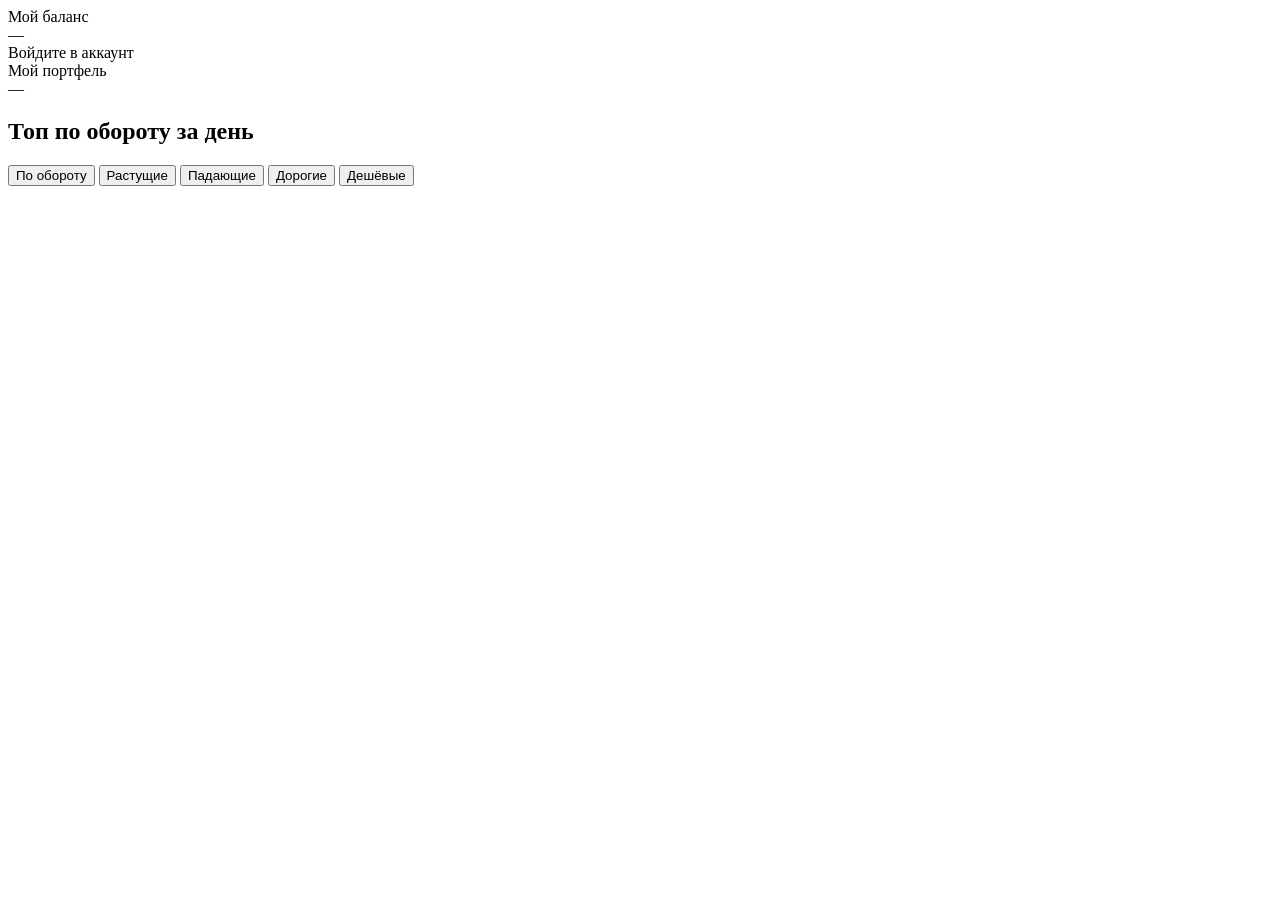
==== index.html @ 4b4e6dc5 "index" ====
<!DOCTYPE html>
<html lang="ru">
<head>
  <meta charset="UTF-8">
  <title>StonksSimulator</title>
  <link rel="stylesheet" href="css/common.css">
  <link rel="stylesheet" href="css/index.css">
</head>
<body>

<div id="header-mount"></div>

<div class="container">

  <div class="cards">
    <div class="card">
      <div>Мой баланс</div>
      <div class="balance" id="dashboard-balance">—</div>
      <div id="dashboard-balance-sub" class="muted-text">Войдите в аккаунт</div>
      <div class="chart"></div>
    </div>

    <div class="card" style="cursor:pointer" onclick="location.href='portfolio.html'">
      <div>Мой портфель</div>
      <div class="balance" id="dashboard-portfolio">—</div>
      <div id="dashboard-pnl"></div>
      <div class="chart"></div>
    </div>
  </div>

  <div class="stocks">
    <div class="stocks-header">
      <h2 id="stocks-title">Топ по обороту за день</h2>
      <div class="filters">
        <button class="filter-btn active" onclick="applyFilter('turnover', this)">По обороту</button>
        <button class="filter-btn" onclick="applyFilter('gainers', this)">Растущие</button>
        <button class="filter-btn" onclick="applyFilter('losers', this)">Падающие</button>
        <button class="filter-btn" onclick="applyFilter('expensive', this)">Дорогие</button>
        <button class="filter-btn" onclick="applyFilter('cheap', this)">Дешёвые</button>
      </div>
    </div>
    <div id="stock-grid" class="stock-grid"></div>
  </div>

</div>

<script src="js/utils.js"></script>
<script src="js/components.js"></script>
<script src="js/moex.js"></script>
<script src="js/chart.js"></script>
<script src="js/api.js"></script>
<script>
  document.getElementById('header-mount').outerHTML = renderHeader('home');

  const moex = new MoexClient();
  let allStocks = [];
  let cachedPositions = null; // сохраняем позиции, чтобы пересчитать когда придут цены MOEX

  const FILTERS = {
    turnover:  { label: 'Топ по обороту за день',  sort: (a, b) => (b.VALTODAY || 0) - (a.VALTODAY || 0) },
    gainers:   { label: 'Растущие акции',           sort: (a, b) => (b.LASTTOPREVPRICE || 0) - (a.LASTTOPREVPRICE || 0), filter: s => s.LASTTOPREVPRICE > 0 },
    losers:    { label: 'Падающие акции',           sort: (a, b) => (a.LASTTOPREVPRICE || 0) - (b.LASTTOPREVPRICE || 0), filter: s => s.LASTTOPREVPRICE < 0 },
    expensive: { label: 'Самые дорогие акции',      sort: (a, b) => b.LAST - a.LAST },
    cheap:     { label: 'Самые дешёвые акции',      sort: (a, b) => a.LAST - b.LAST },
  };

  // ── Карточки баланса и портфеля ────────────────────────────────────────────

  function updatePortfolioCard(positions) {
    if (!positions || !positions.length) {
      document.getElementById('dashboard-portfolio').textContent = '0,00 ₽';
      document.getElementById('dashboard-pnl').textContent = '';
      return;
    }

    let portfolioValue = 0;
    let costBasis = 0;

    for (const pos of positions) {
      const stock = allStocks.find(s => s.SECID === pos.ticker);
      const price = stock?.LAST || parseFloat(pos.avg_buy_price);
      portfolioValue += price * pos.quantity;
      costBasis += parseFloat(pos.avg_buy_price) * pos.quantity;
    }

    document.getElementById('dashboard-portfolio').textContent = fmtRub(portfolioValue);

    const pnl = portfolioValue - costBasis;
    if (costBasis > 0) {
      const pnlSign  = pnl >= 0 ? '+' : '';
      const pnlPct   = ((pnl / costBasis) * 100).toFixed(2);
      const pnlEl    = document.getElementById('dashboard-pnl');
      pnlEl.textContent = `${pnlSign}${fmtRub(pnl)} (${pnlSign}${pnlPct}%)`;
      pnlEl.className   = pnl >= 0 ? 'green' : 'red-text';
    }
  }

  document.addEventListener('app:userReady', async function () {
    if (!window.supabase) return;
    const user = await window.supabase.auth.getUser();
    if (!user) return;

    try {
      const [profile, positions] = await Promise.all([
        api.getProfile(),
        api.getPortfolio(),
      ]);

      if (profile?.balance !== undefined) {
        document.getElementById('dashboard-balance').textContent = fmtRub(profile.balance);
        document.getElementById('dashboard-balance-sub').textContent = '';
      }

      cachedPositions = positions || [];
      updatePortfolioCard(cachedPositions);
    } catch (e) {
      console.error(e);
    }
  });

  document.addEventListener('app:userLogout', function () {
    cachedPositions = null;
    document.getElementById('dashboard-balance').textContent    = '—';
    document.getElementById('dashboard-balance-sub').textContent = 'Войдите в аккаунт';
    document.getElementById('dashboard-portfolio').textContent  = '—';
    document.getElementById('dashboard-pnl').textContent        = '';
  });

  // ── Топ акций ──────────────────────────────────────────────────────────────

  async function loadCharts(stocks) {
    const { from, till } = weekRange();
    for (const stock of stocks) {
      const el = document.querySelector(`.stock-chart[data-ticker="${stock.SECID}"]`);
      if (!el) continue;
      try {
        const candles = await moex.getStockCandles(stock.SECID, 24, from, till);
        const prices = candles.map(c => c.close).filter(Boolean);
        if (prices.length >= 2) {
          el.classList.remove('sk');
          renderChart(el, prices, { height: 60 });
        }
      } catch {
        el.classList.remove('sk');
      }
    }
  }

  function applyFilter(key, btn) {
    document.querySelectorAll('.filter-btn').forEach(b => b.classList.remove('active'));
    btn.classList.add('active');

    const { label, sort, filter } = FILTERS[key];
    document.getElementById('stocks-title').textContent = label;

    let result = filter ? allStocks.filter(filter) : allStocks;
    result = result.slice().sort(sort).slice(0, 9);

    document.getElementById('stock-grid').innerHTML = result.map(renderHomeCard).join('');
    loadCharts(result);
  }

  async function loadTopStocks() {
    const grid = document.getElementById('stock-grid');
    grid.innerHTML = Array.from({ length: 9 }, (_, i) => renderSkeletonCard(i)).join('');
    try {
      const { securities, marketdata } = await moex.getAllStocks();
      allStocks = moex.merge(securities, marketdata).filter(s => s.LAST > 0 && s.VALTODAY > 0);

      const initial = allStocks.slice().sort(FILTERS.turnover.sort).slice(0, 9);
      grid.innerHTML = initial.map(renderHomeCard).join('');
      loadCharts(initial);

      // Пересчитываем портфель с реальными ценами (если позиции уже загружены)
      if (cachedPositions !== null) updatePortfolioCard(cachedPositions);
    } catch (e) {
      grid.innerHTML = '<div class="stock-loading">Ошибка загрузки данных</div>';
      console.error(e);
    }
  }

  loadTopStocks();
</script>

<script type="module" src="js/auth.js"></script>

</body>
</html>
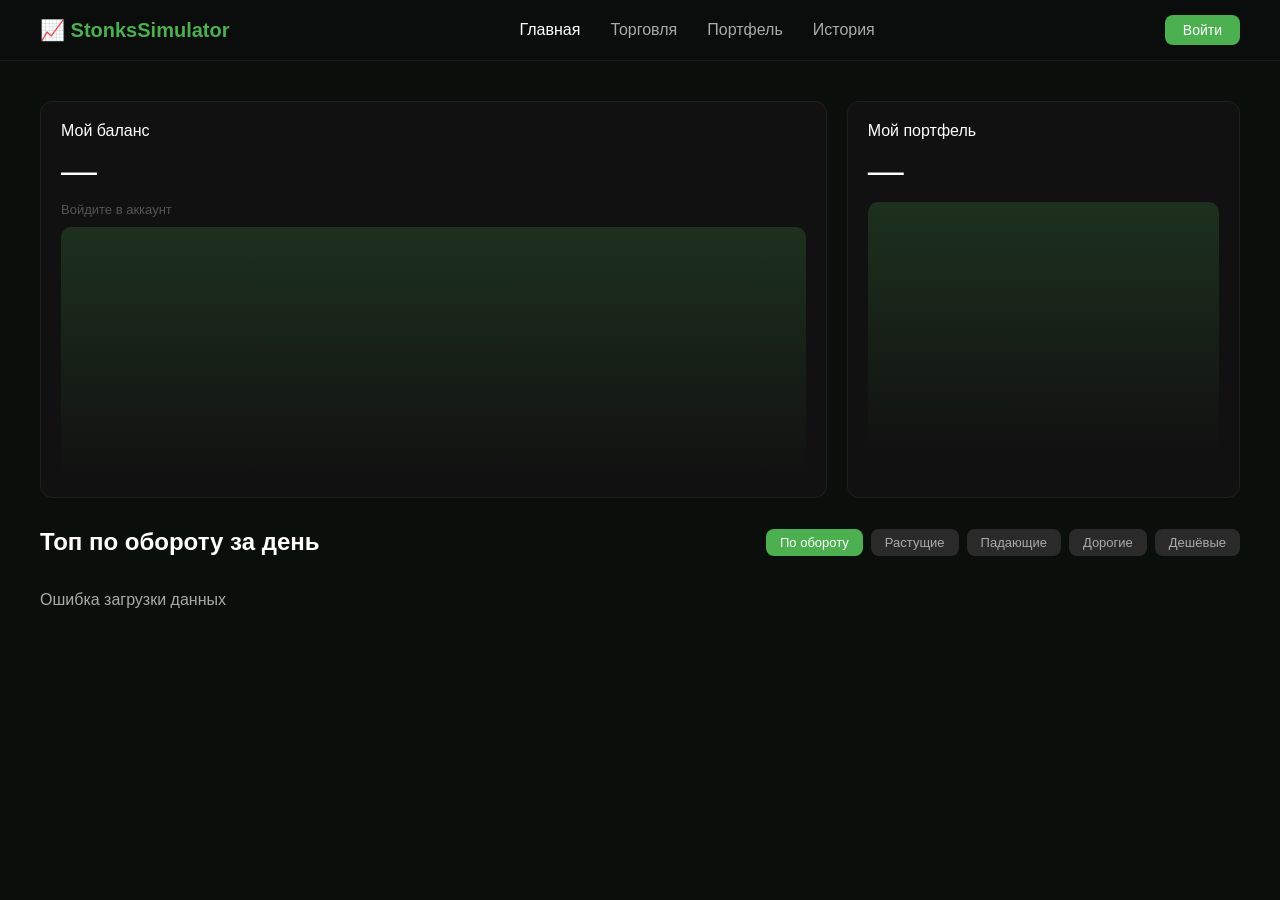
==== commit d6667eb2: "fix" ====
--- a/index.html
+++ b/index.html
@@ -54,7 +54,7 @@
 
   const moex = new MoexClient();
   let allStocks = [];
-  let cachedPositions = null; // сохраняем позиции, чтобы пересчитать когда придут цены MOEX
+  let cachedPositions = null;
 
   const FILTERS = {
     turnover:  { label: 'Топ по обороту за день',  sort: (a, b) => (b.VALTODAY || 0) - (a.VALTODAY || 0) },
@@ -64,7 +64,6 @@
     cheap:     { label: 'Самые дешёвые акции',      sort: (a, b) => a.LAST - b.LAST },
   };
 
-  // ── Карточки баланса и портфеля ────────────────────────────────────────────
 
   function updatePortfolioCard(positions) {
     if (!positions || !positions.length) {
@@ -126,7 +125,6 @@
     document.getElementById('dashboard-pnl').textContent        = '';
   });
 
-  // ── Топ акций ──────────────────────────────────────────────────────────────
 
   async function loadCharts(stocks) {
     const { from, till } = weekRange();
@@ -171,7 +169,6 @@
       grid.innerHTML = initial.map(renderHomeCard).join('');
       loadCharts(initial);
 
-      // Пересчитываем портфель с реальными ценами (если позиции уже загружены)
       if (cachedPositions !== null) updatePortfolioCard(cachedPositions);
     } catch (e) {
       grid.innerHTML = '<div class="stock-loading">Ошибка загрузки данных</div>';
--- a/css/common.css
+++ b/css/common.css
@@ -0,0 +1,117 @@
+body {
+  margin: 0;
+  font-family: Arial, sans-serif;
+  background: #0b0f0c;
+  color: #fff;
+}
+
+header {
+  display: flex;
+  justify-content: space-between;
+  align-items: center;
+  padding: 15px 40px;
+  background: #0a0d0b;
+  border-bottom: 1px solid #1c1c1c;
+}
+
+.logo {
+  color: #4caf50;
+  font-weight: bold;
+}
+
+nav a {
+  margin: 0 15px;
+  color: #aaa;
+  text-decoration: none;
+}
+
+nav a.active {
+  color: #fff;
+}
+
+.header-right {
+  display: flex;
+  align-items: center;
+  gap: 12px;
+}
+
+.profile {
+  font-size: 14px;
+  text-align: right;
+}
+
+.login-btn {
+  padding: 7px 18px;
+  border: none;
+  border-radius: 8px;
+  background: #4caf50;
+  color: #fff;
+  font-size: 14px;
+  cursor: pointer;
+}
+
+.login-btn:hover { background: #43a047; }
+
+.logout-btn {
+  padding: 7px 18px;
+  border: 1px solid #444;
+  border-radius: 8px;
+  background: transparent;
+  color: #aaa;
+  font-size: 14px;
+  cursor: pointer;
+}
+
+.logout-btn:hover { border-color: #ef4444; color: #ef4444; }
+
+/* ── Modal ── */
+.modal-overlay {
+  position: fixed;
+  inset: 0;
+  background: rgba(0,0,0,0.6);
+  display: flex;
+  align-items: center;
+  justify-content: center;
+  z-index: 100;
+}
+
+.modal {
+  background: #111;
+  border: 1px solid #1f1f1f;
+  border-radius: 14px;
+  padding: 30px;
+  width: 340px;
+  display: flex;
+  flex-direction: column;
+  gap: 12px;
+}
+
+.modal h3 { margin: 0 0 4px; font-size: 18px; }
+
+.modal-input {
+  padding: 10px 12px;
+  border-radius: 8px;
+  border: 1px solid #333;
+  background: #0b0f0c;
+  color: #fff;
+  font-size: 14px;
+}
+
+.modal-error { color: #ef4444; font-size: 13px; min-height: 16px; }
+
+.modal-btn {
+  padding: 11px;
+  border: none;
+  border-radius: 8px;
+  background: #4caf50;
+  color: #fff;
+  font-size: 15px;
+  cursor: pointer;
+  font-weight: bold;
+}
+
+.modal-btn:disabled { opacity: 0.6; cursor: default; }
+
+.modal-switch { font-size: 13px; color: #888; text-align: center; }
+.modal-switch a { color: #4caf50; text-decoration: none; }
+.modal-switch a:hover { text-decoration: underline; }
--- a/css/index.css
+++ b/css/index.css
@@ -0,0 +1,185 @@
+.container {
+  padding: 20px 40px;
+}
+
+.logo {
+  font-size: 20px;
+}
+
+.profile {
+  text-align: right;
+}
+
+.cards {
+  display: grid;
+  grid-template-columns: 2fr 1fr;
+  gap: 20px;
+  margin-top: 20px;
+}
+
+.card {
+  background: #111;
+  border-radius: 12px;
+  padding: 20px;
+  border: 1px solid #1f1f1f;
+}
+
+.balance {
+  font-size: 36px;
+  margin: 10px 0;
+}
+
+.green {
+  color: #4caf50;
+}
+
+.stocks {
+  margin-top: 30px;
+}
+
+.stocks-header {
+  display: flex;
+  justify-content: space-between;
+  align-items: center;
+  flex-wrap: wrap;
+  gap: 10px;
+}
+
+.stocks-header h2 {
+  margin: 0;
+}
+
+.filters {
+  display: flex;
+  gap: 8px;
+  flex-wrap: wrap;
+}
+
+.filter-btn {
+  padding: 6px 14px;
+  border: none;
+  border-radius: 8px;
+  background: #2a2a2a;
+  color: #aaa;
+  cursor: pointer;
+  font-size: 13px;
+}
+
+.filter-btn.active {
+  background: #4caf50;
+  color: #fff;
+}
+
+.stock-grid {
+  display: grid;
+  grid-template-columns: repeat(3, 1fr);
+  gap: 15px;
+  margin-top: 15px;
+}
+
+.stock-card {
+  background: #111;
+  border-radius: 12px;
+  padding: 15px;
+  border: 1px solid #1f1f1f;
+}
+
+.stock-loading {
+  color: #aaa;
+  padding: 20px 0;
+}
+
+/* ── Skeleton ── */
+@keyframes shimmer {
+  0%   { background-position: -400px 0; }
+  100% { background-position:  400px 0; }
+}
+
+@keyframes sk-fade-in {
+  from { opacity: 0; transform: translateY(6px); }
+  to   { opacity: 1; transform: translateY(0); }
+}
+
+.skeleton-card {
+  opacity: 0;
+  animation: sk-fade-in 0.3s ease forwards;
+  animation-delay: var(--delay, 0ms);
+}
+
+.sk {
+  border-radius: 6px;
+  background: linear-gradient(90deg, #1c1c1c 25%, #272727 50%, #1c1c1c 75%);
+  background-size: 400px 100%;
+  animation: shimmer 1.4s infinite linear;
+}
+
+.sk-title  { height: 14px; width: 55%; margin-bottom: 8px; }
+.sk-ticker { height: 10px; width: 30%; }
+.sk-chart  { height: 60px; margin: 12px 0; border-radius: 6px; }
+.sk-price  { height: 20px; width: 70%; margin-bottom: 10px; }
+.sk-change { height: 12px; width: 40%; }
+.sk-btn    { height: 32px; flex: 1; border-radius: 8px; }
+
+.stock-chart { height: 60px; margin: 12px 0; }
+
+.stock-card-top {
+  display: flex;
+  justify-content: space-between;
+  align-items: flex-start;
+  margin-bottom: 10px;
+}
+
+
+.stock-title {
+  font-weight: bold;
+  margin-bottom: 4px;
+}
+
+.stock-ticker {
+  font-size: 12px;
+  color: #888;
+}
+
+.red-text {
+  color: #ef4444;
+}
+
+.muted-text {
+  color: #555;
+  font-size: 13px;
+}
+
+.price {
+  font-size: 18px;
+  margin-bottom: 10px;
+}
+
+.buttons {
+  display: flex;
+  gap: 10px;
+}
+
+.btn {
+  flex: 1;
+  padding: 8px;
+  border-radius: 8px;
+  border: none;
+  cursor: pointer;
+}
+
+.buy {
+  background: #4caf50;
+  color: #fff;
+}
+
+.sell {
+  background: #2a2a2a;
+  color: #aaa;
+}
+
+.chart {
+  height: 250px;
+  background: linear-gradient(180deg, rgba(76,175,80,0.2), transparent);
+  border-radius: 10px;
+  margin-top: 10px;
+}
